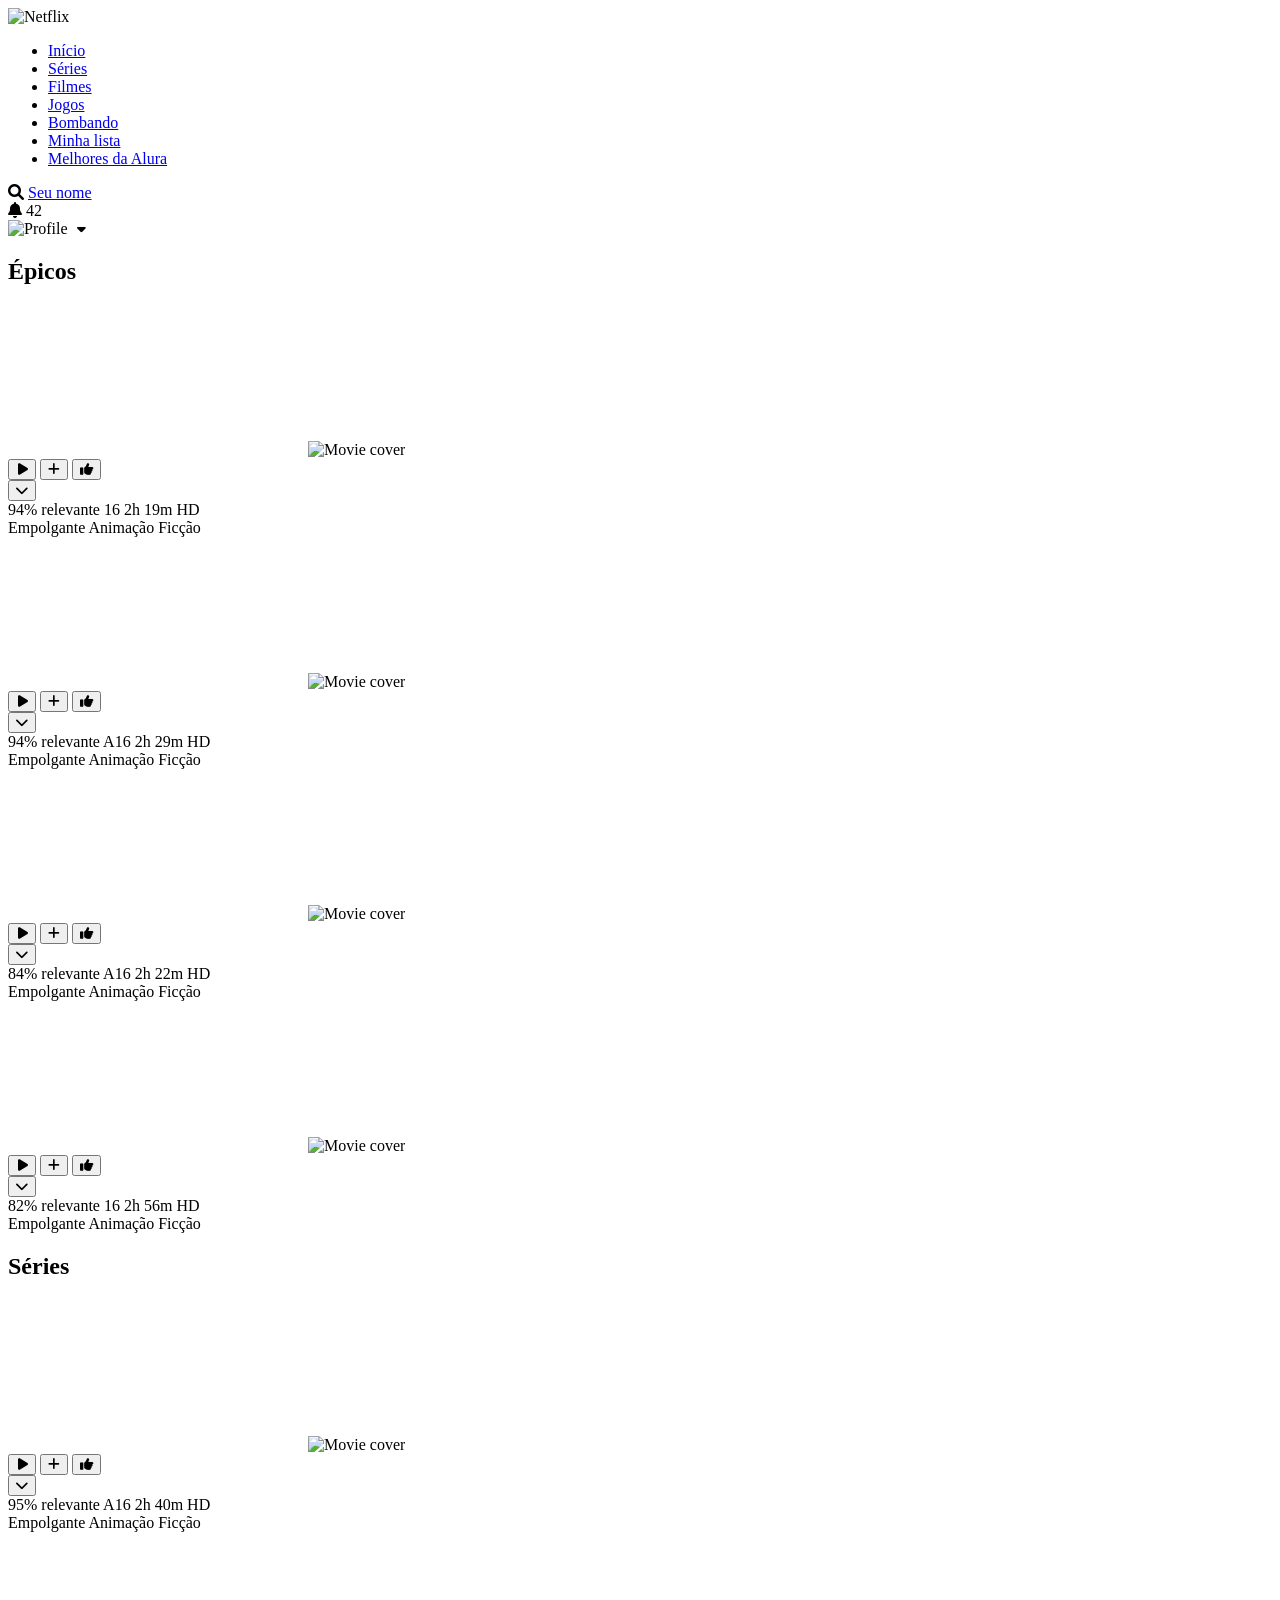
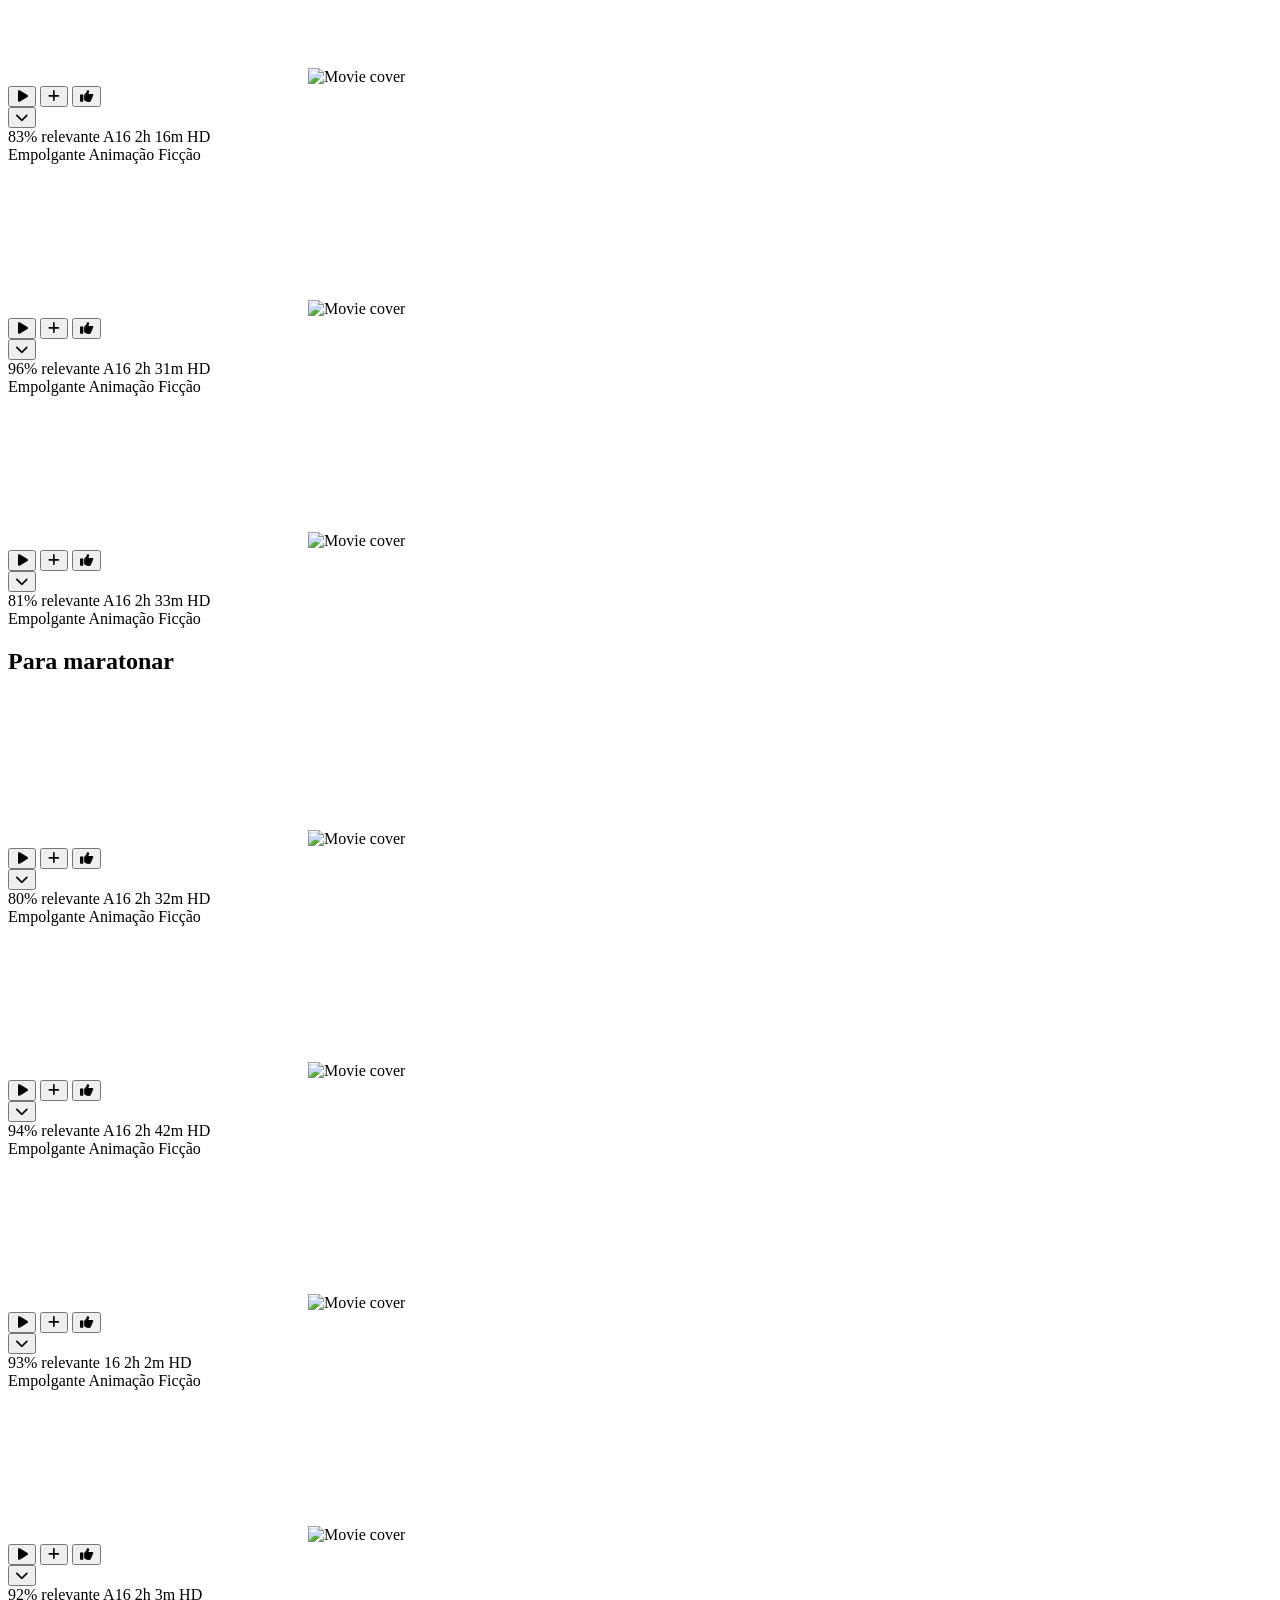
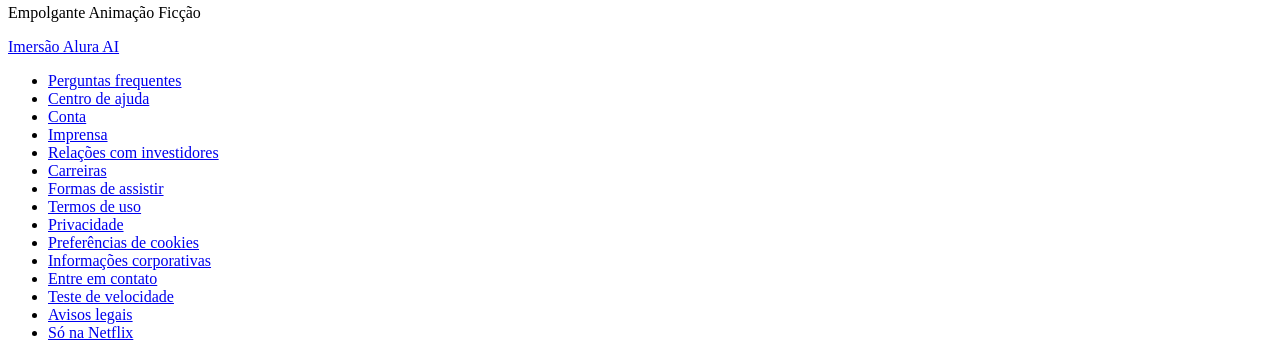
==== catalogo/catalogo.html @ 60c61618 "Add files via upload" ====
<!DOCTYPE html>
<html lang="pt-BR">

<head>
    <meta charset="UTF-8">
    <meta name="viewport" content="width=device-width, initial-scale=1.0">
    <title>Netflix Clone</title>
    <link rel="stylesheet" href="catalogo.css">
    <link href="https://cdnjs.cloudflare.com/ajax/libs/font-awesome/6.0.0/css/all.min.css" rel="stylesheet">
    <link href="https://fonts.googleapis.com/css2?family=Roboto:wght@300;400;500;700&display=swap" rel="stylesheet">
</head>

<body>
    <!-- Navbar -->
    <header class="navbar" id="navbar">
        <div class="navbar-left">
            <img class="logo" src="https://upload.wikimedia.org/wikipedia/commons/0/08/Netflix_2015_logo.svg"
                alt="Netflix">
            <nav>
                <ul class="nav-links">
                    <li><a href="https://www.alura.com.br/" class="active">Início</a></li>
                    <li><a href="https://www.alura.com.br/">Séries</a></li>
                    <li><a href="https://www.alura.com.br/">Filmes</a></li>
                    <li><a href="https://www.alura.com.br/">Jogos</a></li>
                    <li><a href="https://www.alura.com.br/">Bombando</a></li>
                    <li><a href="https://www.alura.com.br/">Minha lista</a></li>
                    <li><a href="https://www.alura.com.br/">Melhores da Alura</a></li>
                </ul>
            </nav>
        </div>
        <div class="navbar-right">
            <i class="fas fa-search icon"></i>
            <a href="../index.html" class="kids-link">Seu nome</a>
            <div class="nav-notification">
                <i class="fas fa-bell icon"></i>
                <span class="notification-badge">42</span>
            </div>
            <a href="../index.html" class="profile-menu" style="text-decoration: none; color: inherit;">
                <img class="profile-icon" src="https://upload.wikimedia.org/wikipedia/commons/0/0b/Netflix-avatar.png"
                    alt="Profile">
                <i class="fas fa-caret-down icon" style="font-size: 14px; margin-left: 5px;"></i>
            </a>
        </div>
    </header>

    <!-- Sliders Container -->
    <main class="sliders-container" id="main-content">
        <!-- Javascript will inject the rows here -->
    </main>

    <!-- Footer -->
    <footer>
        <div class="footer-content">
            <a href="https://www.alura.com.br/" target="_blank">
                <p>Imersão Alura AI</p>
            </a>
            <ul class="footer-links">
                <li><a href="https://www.alura.com.br/" target="_blank">Perguntas frequentes</a></li>
                <li><a href="https://www.alura.com.br/" target="_blank">Centro de ajuda</a></li>
                <li><a href="https://www.alura.com.br/" target="_blank">Conta</a></li>
                <li><a href="https://www.alura.com.br/" target="_blank">Imprensa</a></li>
                <li><a href="https://www.alura.com.br/" target="_blank">Relações com investidores</a></li>
                <li><a href="https://www.alura.com.br/" target="_blank">Carreiras</a></li>
                <li><a href="https://www.alura.com.br/" target="_blank">Formas de assistir</a></li>
                <li><a href="https://www.alura.com.br/" target="_blank">Termos de uso</a></li>
                <li><a href="https://www.alura.com.br/" target="_blank">Privacidade</a></li>
                <li><a href="https://www.alura.com.br/" target="_blank">Preferências de cookies</a></li>
                <li><a href="https://www.alura.com.br/" target="_blank">Informações corporativas</a></li>
                <li><a href="https://www.alura.com.br/" target="_blank">Entre em contato</a></li>
                <li><a href="https://www.alura.com.br/" target="_blank">Teste de velocidade</a></li>
                <li><a href="https://www.alura.com.br/" target="_blank">Avisos legais</a></li>
                <li><a href="https://www.alura.com.br/" target="_blank">Só na Netflix</a></li>
            </ul>
        </div>
    </footer>

    <script type="module" src="js/main.js"></script>
</body>

</html>
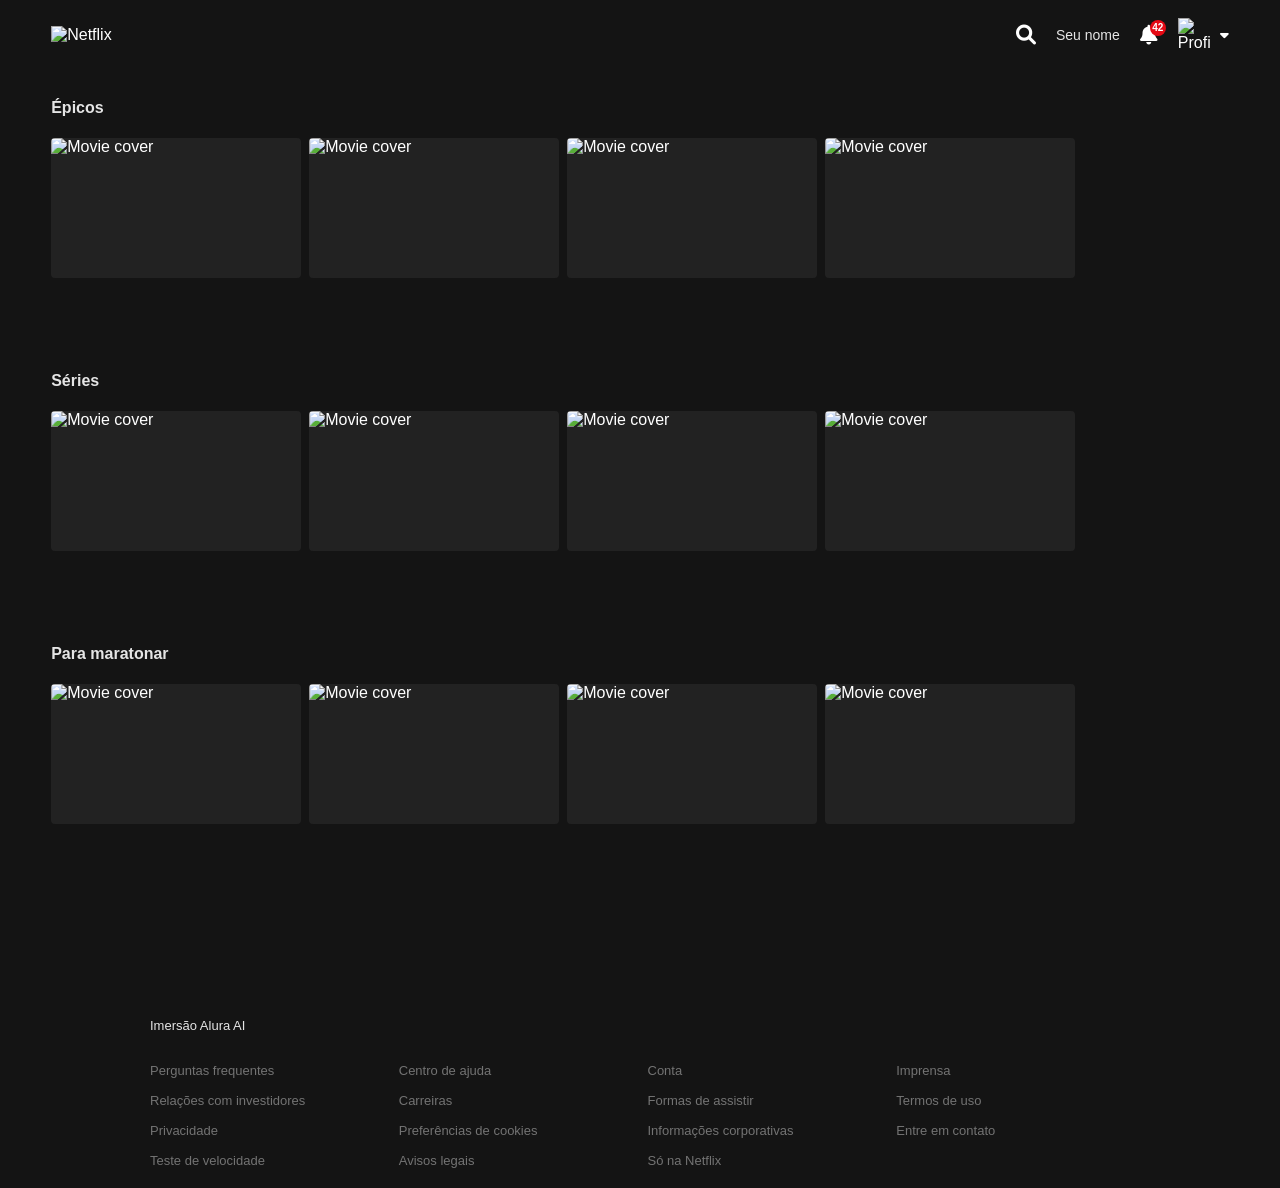
==== commit b3b380d7: "Add files via upload" ====
--- a/catalogo/catalogo.html
+++ b/catalogo/catalogo.html
@@ -16,7 +16,12 @@
         <div class="navbar-left">
             <img class="logo" src="https://upload.wikimedia.org/wikipedia/commons/0/08/Netflix_2015_logo.svg"
                 alt="Netflix">
-            <nav>
+            <button class="hamburger-menu" id="hamburger-menu" aria-label="Menu">
+                <span></span>
+                <span></span>
+                <span></span>
+            </button>
+            <nav class="mobile-nav" id="mobile-nav">
                 <ul class="nav-links">
                     <li><a href="https://www.alura.com.br/" class="active">Início</a></li>
                     <li><a href="https://www.alura.com.br/">Séries</a></li>
--- a/catalogo/catalogo.css
+++ b/catalogo/catalogo.css
@@ -0,0 +1,834 @@
+:root {
+    --netflix-red: #E50914;
+    --dark-bg: #141414;
+    --text-color: #ffffff;
+}
+
+* {
+    margin: 0;
+    padding: 0;
+    box-sizing: border-box;
+}
+
+html {
+    width: 100%;
+    overflow-x: hidden;
+}
+
+body {
+    font-family: 'Roboto', 'Helvetica Neue', Helvetica, Arial, sans-serif;
+    background-color: var(--dark-bg);
+    color: var(--text-color);
+    overflow-x: hidden;
+    width: 100%;
+    box-sizing: border-box;
+}
+
+a {
+    text-decoration: none;
+    color: #e5e5e5;
+    transition: color 0.3s;
+}
+
+a:hover {
+    color: #b3b3b3;
+}
+
+/* Navbar */
+.navbar {
+    position: fixed;
+    top: 0;
+    width: 100%;
+    display: flex;
+    justify-content: space-between;
+    align-items: center;
+    padding: 0 4%;
+    height: 70px;
+    z-index: 1000;
+    background-color: var(--dark-bg);
+}
+
+.navbar-left,
+.navbar-right {
+    display: flex;
+    align-items: center;
+    gap: 20px;
+}
+
+.logo {
+    width: 92px;
+    margin-right: 25px;
+    cursor: pointer;
+}
+
+.nav-links {
+    list-style: none;
+    display: flex;
+    gap: 20px;
+    font-size: 13px;
+}
+
+.nav-links .active {
+    font-weight: bold;
+    color: white;
+}
+
+.icon {
+    font-size: 20px;
+    cursor: pointer;
+}
+
+.kids-link {
+    font-size: 14px;
+}
+
+.nav-notification {
+    position: relative;
+    cursor: pointer;
+}
+
+.notification-badge {
+    position: absolute;
+    top: -5px;
+    right: -8px;
+    background-color: var(--netflix-red);
+    color: white;
+    font-size: 10px;
+    font-weight: bold;
+    border-radius: 50%;
+    width: 16px;
+    height: 16px;
+    display: flex;
+    justify-content: center;
+    align-items: center;
+}
+
+.profile-menu {
+    display: flex;
+    align-items: center;
+    gap: 5px;
+    cursor: pointer;
+}
+
+.hamburger-menu {
+    display: none;
+    flex-direction: column;
+    justify-content: space-around;
+    width: 30px;
+    height: 30px;
+    background: none;
+    border: none;
+    cursor: pointer;
+    padding: 0;
+    margin-left: 15px;
+}
+
+.hamburger-menu span {
+    width: 100%;
+    height: 3px;
+    background-color: #fff;
+    transition: all 0.3s ease;
+    transform-origin: center;
+}
+
+.mobile-nav {
+    position: fixed;
+    top: 60px;
+    height: calc(100vh - 60px);
+    left: 0;
+    width: 100vw;
+    background-color: rgba(0, 0, 0, 0.9);
+    z-index: 1000;
+
+    display: flex;
+    justify-content: center;
+    align-items: flex-start;
+    padding-top: 20px;
+
+    opacity: 0;
+    visibility: hidden;
+    
+    transform: translateY(-20px);
+    transition: 
+    opacity 0.3s ease,
+    transform 0.3s ease,
+    visibility 0s linear 0.3s;
+}
+
+.mobile-nav.active {
+    opacity: 1;
+    visibility: visible;
+    transform: translateY(0);
+
+    transition: 
+    opacity 0.3s ease,
+    transform 0.3s ease,
+    visibility 0s linear 0s;
+
+}
+
+.mobile-nav .nav-links {
+    display: flex;
+    flex-direction: column;
+    gap: 10px;
+    padding: 0;
+    margin: 0;
+    text-align: center;
+    max-width: 300px;
+    width: 100%;
+}
+
+.mobile-nav .nav-links li {
+    border-bottom: none;
+    list-style: none;
+}
+
+.mobile-nav .nav-links a {
+    display: block;
+    padding: 15px 30px;
+    color: #fff;
+    text-decoration: none;
+    font-size: 18px;
+    font-weight: 500;
+    transition: color 0.3s ease;
+    border-radius: 8px;
+    background-color: rgba(255, 255, 255, 0.1);
+}
+
+.mobile-nav .nav-links a:hover {
+    color: #e50914;
+    background-color: rgba(255, 255, 255, 0.1);
+}
+
+.mobile-nav .nav-links a.active {
+    color: #e50914;
+    background-color: rgba(255, 255, 255, 0.1);
+}
+
+.hamburger-menu.active span:nth-child(1) {
+    transform: rotate(45deg) translate(5px, 5px);
+}
+
+.hamburger-menu.active span:nth-child(2) {
+    opacity: 0;
+}
+
+.hamburger-menu.active span:nth-child(3) {
+    transform: rotate(-45deg) translate(7px, -6px);
+}
+
+/* Sliders */
+.sliders-container {
+    padding: 0 4%;
+    padding-top: 100px;
+    /* Space for navbar */
+    position: relative;
+    z-index: 3;
+    padding-bottom: 100px;
+}
+
+.slider-section {
+    margin-bottom: 3.5vw;
+}
+
+.slider-header {
+    display: flex;
+    justify-content: space-between;
+    align-items: flex-end;
+    margin-bottom: 12px;
+}
+
+.slider-title {
+    font-size: 1.25vw;
+    font-weight: bold;
+    color: #e5e5e5;
+    line-height: 1.25vw;
+}
+
+.slider-indicators {
+    display: flex;
+    gap: 2px;
+    margin-bottom: 4px;
+}
+
+.slider-indicators div {
+    width: 12px;
+    height: 2px;
+    background-color: #4d4d4d;
+}
+
+.slider-indicators div.active {
+    background-color: #aaa;
+}
+
+.movie-row {
+    display: flex;
+    gap: 8px;
+    /* Small gap between movie cards */
+    overflow-x: visible;
+    /* Let the expanded cards paint outside this box vertically */
+    padding: 10px 4% 50px 4%;
+    /* Added bottom padding to hold the expanding modal */
+    margin: 0 -4%;
+    /* Pull edges back out so we don't double up padding from container */
+    scroll-behavior: smooth;
+    -ms-overflow-style: none;
+    scrollbar-width: none;
+}
+
+.movie-row::-webkit-scrollbar {
+    display: none;
+}
+
+.movie-card {
+    min-width: 250px;
+    width: 250px;
+    height: 140px;
+    background-color: #222;
+    border-radius: 4px;
+    cursor: pointer;
+    transition: transform 0.3s cubic-bezier(0.25, 0.46, 0.45, 0.94) 0s, border-radius 0.3s 0s, z-index 0s 0.3s, box-shadow 0.3s 0s;
+    position: relative;
+    z-index: 1;
+    transform-origin: center center;
+    /* Default origin */
+}
+
+/* Modifiers applied by JavaScript to prevent edge clipping */
+.movie-card.origin-left {
+    transform-origin: left center;
+}
+
+.movie-card.origin-right {
+    transform-origin: right center;
+}
+
+.movie-card:hover {
+    transform: scale(1.6) translateY(-5%);
+    /* Reduced vertical translation since container has more padding */
+    z-index: 99;
+    border-radius: 6px;
+    box-shadow: 0 10px 40px rgba(0, 0, 0, 0.9);
+    transition: transform 0.3s cubic-bezier(0.25, 0.46, 0.45, 0.94) 0.6s, border-radius 0.3s 0.6s, box-shadow 0.3s 0.6s, z-index 0s 0s;
+}
+
+.movie-card img {
+    position: absolute;
+    top: 0;
+    left: 0;
+    width: 100%;
+    height: 100%;
+    object-fit: cover;
+    border-radius: 4px;
+    transition: opacity 0.3s ease, border-radius 0.3s;
+    z-index: 2;
+}
+
+.movie-card iframe {
+    position: absolute;
+    top: 0;
+    left: 0;
+    width: 100%;
+    height: 100%;
+    opacity: 0;
+    border-radius: 4px;
+    transition: opacity 0.3s ease, border-radius 0.3s;
+    pointer-events: none;
+    z-index: 1;
+}
+
+.movie-card iframe.playing {
+    opacity: 1;
+    z-index: 3;
+    border-radius: 6px 6px 0 0;
+}
+
+.movie-card:hover img {
+    border-radius: 6px 6px 0 0;
+    transition: border-radius 0s 0.6s;
+}
+
+.movie-card img.playing-video {
+    opacity: 0;
+}
+
+/* Card Details Modal */
+.card-details {
+    position: absolute;
+    top: 100%;
+    left: 0;
+    width: 100%;
+    background-color: #181818;
+    border-bottom-left-radius: 6px;
+    border-bottom-right-radius: 6px;
+    padding: 18px 16px;
+    opacity: 0;
+    visibility: hidden;
+    transition: opacity 0.3s 0s, visibility 0.3s 0s;
+    box-shadow: 0 15px 30px rgba(0, 0, 0, 0.9);
+    display: flex;
+    flex-direction: column;
+    gap: 12px;
+    z-index: 2;
+    cursor: default;
+}
+
+.movie-card:hover .card-details {
+    opacity: 1;
+    visibility: visible;
+    transition: opacity 0.2s 0.6s, visibility 0s 0.6s;
+}
+
+.details-buttons {
+    display: flex;
+    justify-content: space-between;
+    align-items: center;
+}
+
+.left-buttons,
+.right-buttons {
+    display: flex;
+    gap: 8px;
+}
+
+.btn-icon {
+    width: 32px;
+    height: 32px;
+    border-radius: 50%;
+    background-color: #2b2b2b;
+    border: 1px solid rgba(255, 255, 255, 0.5);
+    color: white;
+    display: flex;
+    justify-content: center;
+    align-items: center;
+    cursor: pointer;
+    font-size: 14px;
+    transition: border-color 0.2s, background-color 0.2s;
+}
+
+.btn-icon:hover {
+    border-color: white;
+    background-color: rgba(255, 255, 255, 0.2);
+}
+
+.btn-play-icon {
+    background-color: white;
+    color: black;
+    border: none;
+}
+
+.btn-play-icon:hover {
+    background-color: #e6e6e6;
+}
+
+.btn-play-icon i {
+    margin-left: 2px;
+}
+
+.details-info {
+    display: flex;
+    align-items: center;
+    gap: 8px;
+    font-size: 11px;
+    font-weight: bold;
+}
+
+.match-score {
+    color: #46d369;
+}
+
+.age-badge {
+    background-color: transparent;
+    border: 1px solid rgba(255, 255, 255, 0.4);
+    color: white;
+    padding: 1px 3px;
+    border-radius: 2px;
+    font-family: Arial, sans-serif;
+}
+
+.age-badge.red-accent {
+    background-color: #d32f2f;
+    border: none;
+    font-weight: bold;
+}
+
+.resolution {
+    border: 1px solid rgba(255, 255, 255, 0.4);
+    padding: 1px 3px;
+    border-radius: 2px;
+    color: rgba(255, 255, 255, 0.9);
+}
+
+.duration {
+    color: rgba(255, 255, 255, 0.9);
+}
+
+.details-tags {
+    display: flex;
+    gap: 6px;
+    font-size: 11px;
+    color: rgba(255, 255, 255, 0.9);
+    margin-top: 4px;
+}
+
+.details-tags span:not(:last-child)::after {
+    content: "•";
+    color: #666;
+    margin-left: 6px;
+}
+
+/* Badges */
+.badge-top10 {
+    position: absolute;
+    top: 0;
+    right: 0;
+    width: 22px;
+    height: 28px;
+    background-color: var(--netflix-red);
+    color: white;
+    display: flex;
+    flex-direction: column;
+    justify-content: center;
+    align-items: center;
+    font-weight: bold;
+    z-index: 4;
+    border-bottom-left-radius: 2px;
+    box-shadow: -2px 2px 4px rgba(0, 0, 0, 0.5);
+    font-family: 'Helvetica Neue', Helvetica, Arial, sans-serif;
+}
+
+.badge-top10 span.top {
+    font-size: 7px;
+    letter-spacing: 0.5px;
+    line-height: 8px;
+}
+
+.badge-top10 span.number {
+    font-size: 13px;
+    line-height: 13px;
+}
+
+.badge-bottom {
+    position: absolute;
+    bottom: 8px;
+    left: 50%;
+    transform: translateX(-50%);
+    padding: 2px 4px;
+    font-size: 10px;
+    font-weight: bold;
+    border-radius: 2px;
+    z-index: 4;
+    white-space: nowrap;
+    text-transform: uppercase;
+}
+
+.movie-card.has-progress .badge-bottom {
+    bottom: 12px;
+}
+
+.badge-bottom.red {
+    background-color: var(--netflix-red);
+    color: white;
+}
+
+.badge-bottom.white {
+    background-color: white;
+    color: black;
+}
+
+/* Progress bar */
+.progress-bar-container {
+    position: absolute;
+    bottom: 0;
+    left: 0;
+    width: 100%;
+    height: 4px;
+    background-color: rgba(100, 100, 100, 0.7);
+    z-index: 5;
+    border-bottom-left-radius: 4px;
+    border-bottom-right-radius: 4px;
+}
+
+.progress-value {
+    height: 100%;
+    background-color: var(--netflix-red);
+    border-bottom-left-radius: 4px;
+}
+
+/* Mobile adjustments */
+@media (max-width: 768px) {
+    .navbar {
+        padding: 0 2%;
+        height: 60px;
+        overflow: visible;
+    }
+
+    .logo {
+    width: 60px;
+
+    position: absolute;
+    left: 50%;
+    transform: translateX(-50%);
+    }
+
+    .hamburger-menu {
+        display: flex;
+    }
+
+    .nav-links {
+        display: none;
+    }
+
+    .icon {
+        font-size: 16px;
+    }
+
+    .kids-link {
+        font-size: 12px;
+    }
+
+    .profile-icon {
+        width: 28px;
+    }
+
+    .sliders-container {
+        padding: 0 2%;
+        padding-top: 80px;
+        padding-bottom: 50px;
+        width: 100%;
+        overflow-x: hidden;
+    }
+
+    .movie-card {
+        min-width: 150px;
+        width: 150px;
+        height: 84px;
+    }
+
+    .movie-row {
+        padding: 10px 0 40px 0;
+        margin: 0;
+        gap: 8px;
+        overflow-x: auto;
+        overflow-y: hidden;
+    }
+
+    .slider-title {
+        font-size: 16px;
+        line-height: 1.2em;
+    }
+
+    .movie-card:hover {
+        transform: scale(1.3) translateY(-5%);
+    }
+
+    footer {
+        padding: 0 2%;
+    }
+
+    .footer-links {
+        grid-template-columns: repeat(2, 1fr);
+    }
+}
+
+/* Extra small devices (320px - 480px) */
+@media (max-width: 480px) {
+    html, body {
+        width: 100vw;
+        overflow-x: hidden;
+    }
+
+    .navbar {
+        padding: 0 1rem;
+        height: 50px;
+        width: 100%;
+        overflow: visible;
+    }
+
+    .navbar-left {
+        gap: 10px;
+    }
+
+    .navbar-right {
+        gap: 12px;
+    }
+
+    .logo {
+    width: 45px;
+
+    position: absolute;
+    left: 50%;
+    transform: translateX(-50%);
+    }
+
+    .hamburger-menu {
+        width: 25px;
+        height: 25px;
+        margin-left: 8px;
+    }
+
+    .mobile-nav {
+        top: 50px;
+        height: calc(100vh - 50px);
+    }
+
+    .mobile-nav .nav-links a {
+        padding: 12px 15px;
+        font-size: 14px;
+    }
+
+    .kids-link {
+        font-size: 10px;
+        max-width: 50px;
+        overflow: hidden;
+        text-overflow: ellipsis;
+        white-space: nowrap;
+    }
+
+    .profile-icon {
+        width: 22px;
+    }
+
+    .icon {
+        font-size: 13px;
+    }
+
+    .sliders-container {
+        padding: 0 1rem;
+        padding-top: 65px;
+        padding-bottom: 30px;
+        width: 100%;
+        overflow-x: hidden;
+        box-sizing: border-box;
+    }
+
+    .slider-section {
+        margin-bottom: 1.5rem;
+    }
+
+    .slider-header {
+        margin-bottom: 10px;
+    }
+
+    .slider-title {
+        font-size: 13px;
+        line-height: 1em;
+    }
+
+    .slider-indicators {
+        margin-bottom: 2px;
+    }
+
+    .movie-card {
+        min-width: 110px;
+        width: 110px;
+        height: 62px;
+    }
+
+    .movie-row {
+        padding: 6px 0 25px 0;
+        margin: 0;
+        gap: 5px;
+        overflow-x: auto;
+        overflow-y: hidden;
+    }
+
+    .movie-card:hover {
+        transform: scale(1.2) translateY(-2%);
+    }
+
+    .card-details {
+        padding: 10px 8px;
+        gap: 6px;
+        font-size: 8px;
+    }
+
+    .details-buttons {
+        gap: 3px;
+    }
+
+    .btn-icon {
+        width: 25px;
+        height: 25px;
+        font-size: 11px;
+    }
+
+    .details-info {
+        font-size: 8px;
+    }
+
+    .details-tags {
+        font-size: 7px;
+    }
+
+    .badge-top10 {
+        width: 16px;
+        height: 22px;
+    }
+
+    .badge-top10 span.top {
+        font-size: 5px;
+    }
+
+    .badge-top10 span.number {
+        font-size: 10px;
+    }
+
+    footer {
+        padding: 0 1rem;
+        font-size: 11px;
+    }
+
+    .footer-content {
+        max-width: 100%;
+    }
+
+    .footer-content p {
+        margin-bottom: 20px;
+    }
+
+    .footer-links {
+        grid-template-columns: 1fr;
+        grid-gap: 10px;
+    }
+}
+
+/* Desktop (769px em diante) */
+@media (min-width: 769px) {
+    .profile-icon {
+        width: 32px;
+    }
+}
+footer {
+    padding: 0 4%;
+    color: #737373;
+    font-size: 13px;
+    margin-bottom: 20px;
+    width: 100%;
+    box-sizing: border-box;
+    overflow-x: hidden;
+}
+
+.footer-content {
+    max-width: 980px;
+    margin: 0 auto;
+}
+
+.footer-content p {
+    margin-bottom: 30px;
+}
+
+.footer-links {
+    list-style: none;
+    display: grid;
+    grid-template-columns: repeat(4, 1fr);
+    grid-gap: 15px;
+}
+
+.footer-links a {
+    color: #737373;
+}
+
+.footer-links a:hover {
+    text-decoration: underline;
+}
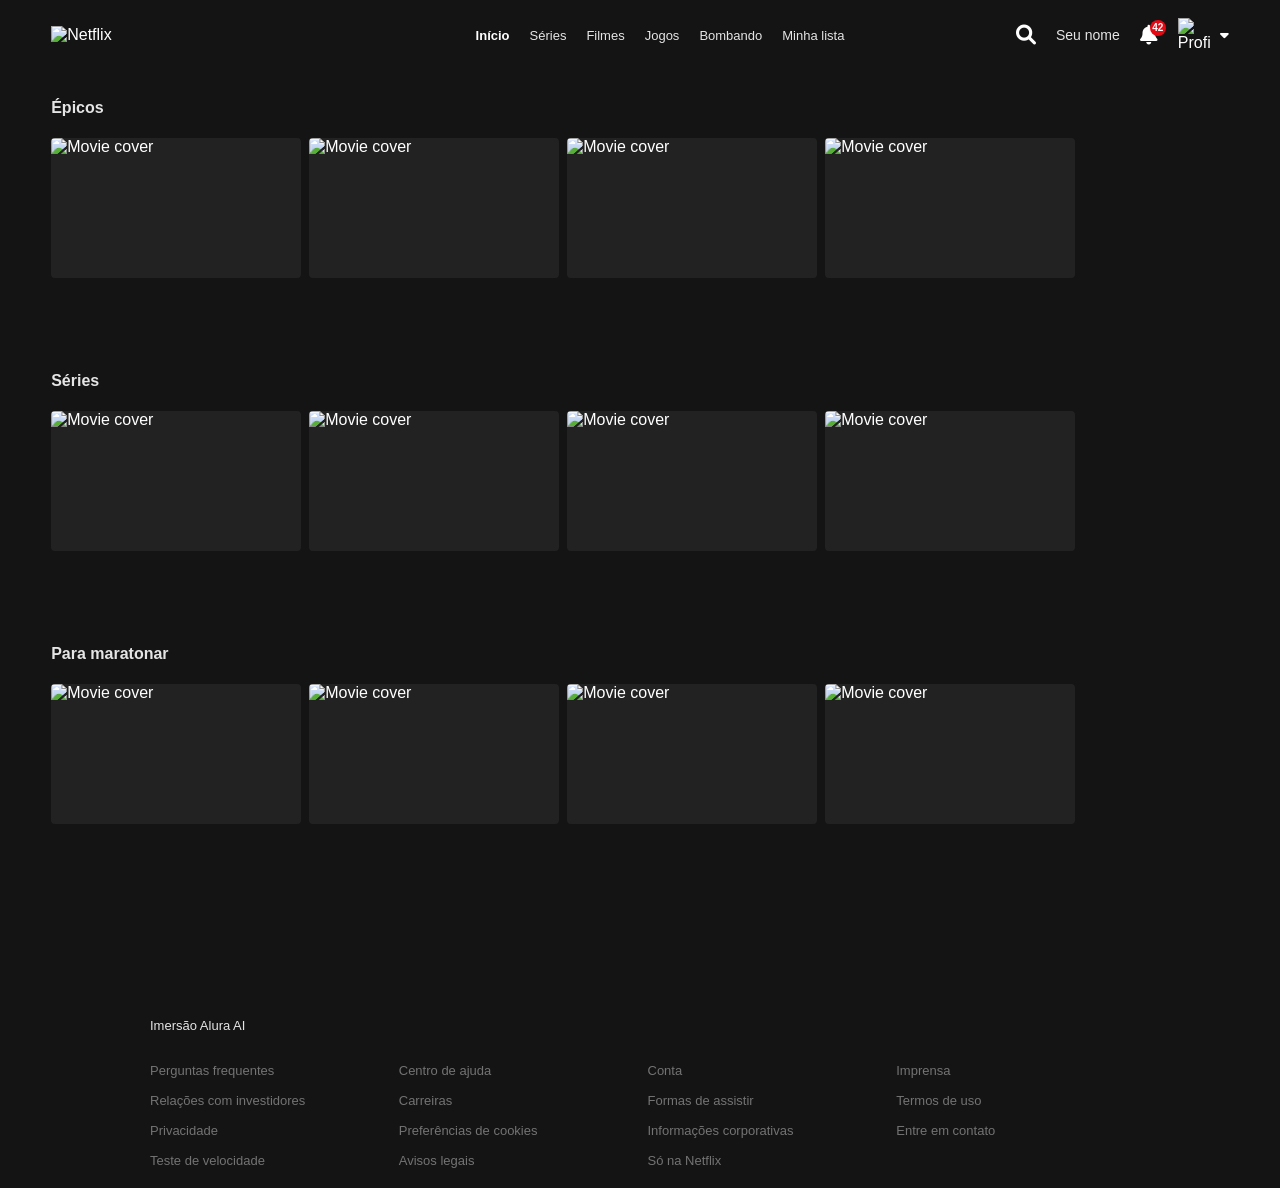
==== commit de43375d: "Add files via upload" ====
--- a/catalogo/catalogo.html
+++ b/catalogo/catalogo.html
@@ -16,6 +16,14 @@
         <div class="navbar-left">
             <img class="logo" src="https://upload.wikimedia.org/wikipedia/commons/0/08/Netflix_2015_logo.svg"
                 alt="Netflix">
+                <ul class="nav-links desktop-nav">
+                 <li><a href="#" class="active">Início</a></li>
+                 <li><a href="#">Séries</a></li>
+                 <li><a href="#">Filmes</a></li>
+                 <li><a href="#">Jogos</a></li>
+                 <li><a href="#">Bombando</a></li>
+                 <li><a href="#">Minha lista</a></li>
+                </ul>
             <button class="hamburger-menu" id="hamburger-menu" aria-label="Menu">
                 <span></span>
                 <span></span>
--- a/catalogo/catalogo.css
+++ b/catalogo/catalogo.css
@@ -36,11 +36,12 @@
 
 /* Navbar */
 .navbar {
+    flex-wrap: nowrap;
     position: fixed;
     top: 0;
     width: 100%;
     display: flex;
-    justify-content: space-between;
+    justify-content: flex-start;
     align-items: center;
     padding: 0 4%;
     height: 70px;
@@ -55,6 +56,10 @@
     gap: 20px;
 }
 
+.navbar-right {
+    margin-left: auto;
+}
+
 .logo {
     width: 92px;
     margin-right: 25px;
@@ -62,6 +67,7 @@
 }
 
 .nav-links {
+    margin-left: 20px;
     list-style: none;
     display: flex;
     gap: 20px;
@@ -555,8 +561,22 @@
     border-bottom-left-radius: 4px;
 }
 
+.desktop-nav {
+    display: flex;
+    gap: 20px;
+
+    position: absolute;
+    left: 50%;
+    transform: translateX(-50%);
+}
+
 /* Mobile adjustments */
 @media (max-width: 768px) {
+
+    .desktop-nav {
+    display: none;
+    }
+    
     .navbar {
         padding: 0 2%;
         height: 60px;
